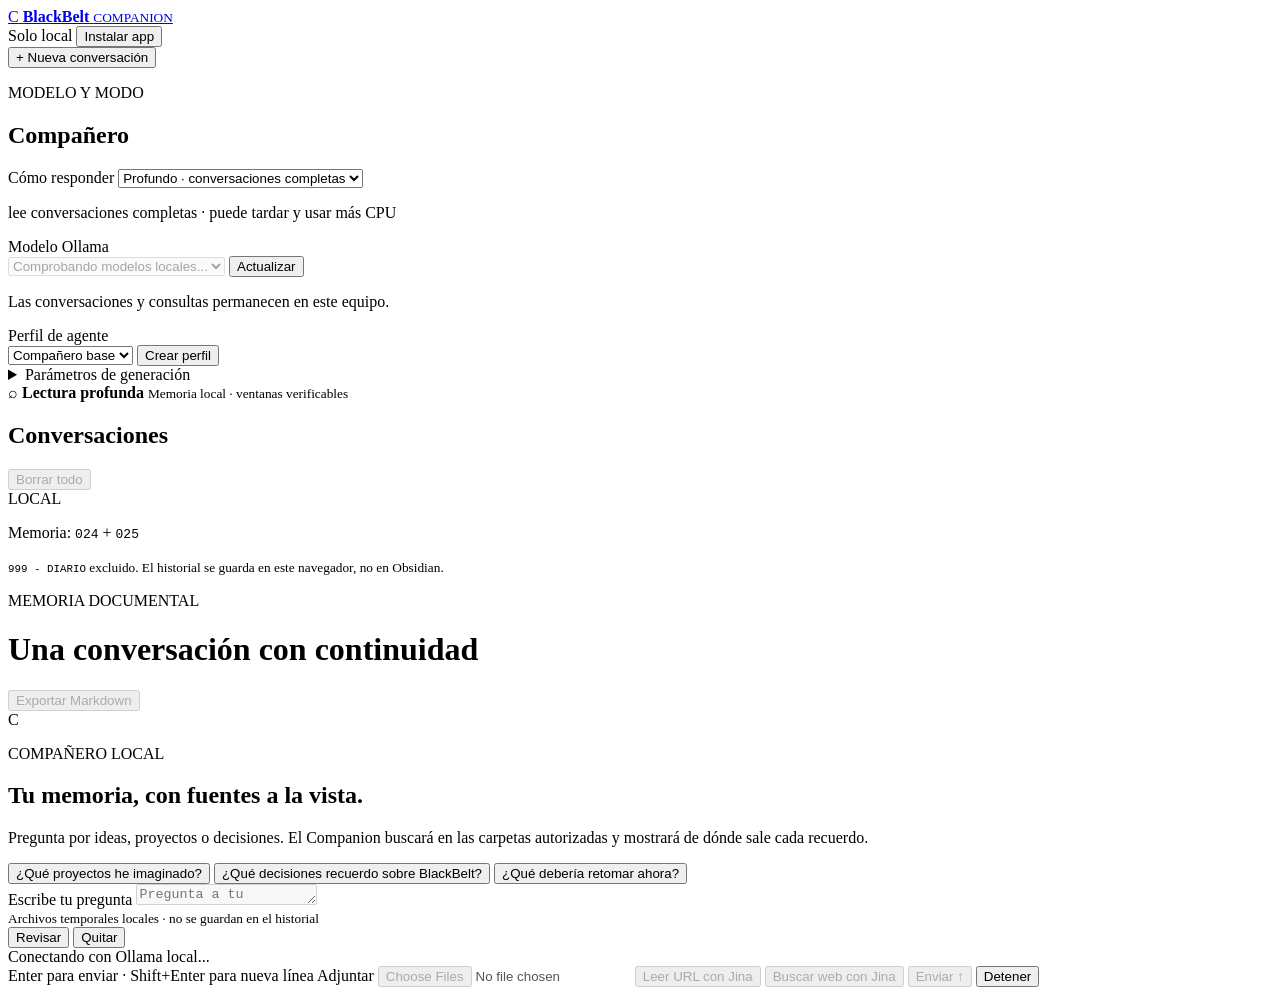
==== blackbelt/data/webapps/companion/index.html @ 0d012283 "Integra Companion PWA con memoria y perfiles locales Añade el chat instalable y sus flujos de memori" ====
<!doctype html>
<html lang="es">
<head>
  <meta charset="utf-8">
  <meta name="viewport" content="width=device-width, initial-scale=1">
  <meta name="theme-color" content="#101a2a">
  <meta name="description" content="Compañero local con memoria documental y citas trazables.">
  <title>BlackBelt Companion</title>
  <link rel="manifest" href="/companion/manifest.webmanifest">
  <link rel="icon" href="/companion/icons/icon.svg" type="image/svg+xml">
  <link rel="stylesheet" href="/companion/styles.css">
</head>
<body>
  <div class="app-shell">
    <header class="topbar">
      <a class="brand" href="/companion/" aria-label="BlackBelt Companion">
        <span class="brand-mark" aria-hidden="true">C</span>
        <span>
          <strong>BlackBelt</strong>
          <small>COMPANION</small>
        </span>
      </a>
      <div class="topbar-actions">
        <span class="local-indicator">
          <span aria-hidden="true"></span>
          <span id="provider-status">Solo local</span>
        </span>
        <button id="install-button" class="button button-quiet hidden" type="button">
          Instalar app
        </button>
      </div>
    </header>

    <div class="workspace">
      <aside class="sidebar" aria-label="Conversaciones y configuración">
        <button id="new-chat-button" class="button button-primary button-wide" type="button">
          <span aria-hidden="true">+</span> Nueva conversación
        </button>

        <section class="settings-panel" aria-labelledby="model-heading">
          <div class="panel-heading">
            <div>
              <p class="eyebrow">MODELO Y MODO</p>
              <h2 id="model-heading">Compañero</h2>
            </div>
            <span id="model-state" class="state-dot" aria-label="Comprobando Ollama"></span>
          </div>
          <label for="mode-select">Cómo responder</label>
          <select id="mode-select">
            <option value="deep">Profundo · conversaciones completas</option>
            <option value="quick">Rápido · pasajes recuperados</option>
            <option value="general">General · sin memoria</option>
          </select>
          <p id="mode-description" class="form-note mode-description">
            lee conversaciones completas · puede tardar y usar más CPU
          </p>
          <label for="model-select">Modelo Ollama</label>
          <div class="model-picker-row">
            <select id="model-select" disabled>
              <option value="">Comprobando modelos locales...</option>
            </select>
            <button id="refresh-models-button" class="button button-quiet" type="button">
              Actualizar
            </button>
          </div>
          <p id="model-note" class="form-note">Las conversaciones y consultas permanecen en este equipo.</p>
          <label for="profile-select">Perfil de agente</label>
          <div class="profile-controls">
            <select id="profile-select">
              <option value="">Compañero base</option>
            </select>
            <button id="edit-profile-button" class="button button-quiet" type="button">
              Crear perfil
            </button>
          </div>
          <details class="advanced-settings">
            <summary>Parámetros de generación</summary>
            <div class="parameter-grid">
              <label for="temperature-input">Temperatura <output id="temperature-value">0.7</output></label>
              <input id="temperature-input" type="range" min="0" max="2" step="0.1" value="0.7">
              <label for="top-p-input">Top P <output id="top-p-value">0.9</output></label>
              <input id="top-p-input" type="range" min="0.01" max="1" step="0.01" value="0.9">
              <label for="top-k-input">Top K</label>
              <input id="top-k-input" type="number" min="1" max="1000" step="1" value="40">
              <label for="repeat-penalty-input">Penalización de repetición</label>
              <input id="repeat-penalty-input" type="number" min="0.5" max="2" step="0.05" value="1.1">
              <label for="context-input">Ventana de contexto</label>
              <select id="context-input">
                <option value="512">512 tokens</option>
                <option value="1024">1.024 tokens</option>
                <option value="2048">2.048 tokens</option>
                <option value="4096" selected>4.096 tokens</option>
                <option value="8192">8.192 tokens</option>
                <option value="16384">16.384 tokens</option>
                <option value="32768">32.768 tokens</option>
                <option value="65536">65.536 tokens</option>
                <option value="128000">128.000 tokens</option>
                <option value="256000">256.000 tokens</option>
                <option value="512000">512.000 tokens</option>
                <option value="1000000">1.000.000 tokens</option>
              </select>
              <label for="predict-input">Máximo de salida</label>
              <input id="predict-input" type="number" min="64" max="8192" step="64" value="1024">
            </div>
            <p class="form-note">El máximo sigue el modelo elegido; aumentar num_ctx no añade historial al payload. En Cloud revisa el contexto y el texto exacto antes de confirmar.</p>
          </details>
          <div class="mode-card">
            <span class="mode-icon" aria-hidden="true">⌕</span>
            <span>
              <strong id="mode-card-title">Lectura profunda</strong>
              <small id="mode-card-note">Memoria local · ventanas verificables</small>
            </span>
          </div>
        </section>

        <section class="history-panel" aria-labelledby="history-heading">
          <div class="history-heading">
            <h2 id="history-heading">Conversaciones</h2>
            <button id="clear-history-button" class="text-button" type="button" disabled>
              Borrar todo
            </button>
          </div>
          <div id="conversation-list" class="conversation-list" aria-live="polite"></div>
        </section>

        <div class="privacy-card">
          <span class="privacy-shield" aria-hidden="true">LOCAL</span>
          <p>Memoria: <code>024</code> + <code>025</code></p>
          <small><code>999 - DIARIO</code> excluido. El historial se guarda en este navegador, no en Obsidian.</small>
        </div>
      </aside>

      <main class="chat-panel">
        <div class="chat-topbar">
          <div>
            <p class="eyebrow">MEMORIA DOCUMENTAL</p>
            <h1 id="conversation-title">Una conversación con continuidad</h1>
          </div>
          <button id="export-button" class="button button-quiet" type="button" disabled>
            Exportar Markdown
          </button>
        </div>

        <section id="message-list" class="message-list" role="log" aria-live="polite" aria-relevant="additions text">
          <div id="welcome-state" class="welcome-state">
            <div class="welcome-mark" aria-hidden="true">C</div>
            <p class="eyebrow">COMPAÑERO LOCAL</p>
            <h2>Tu memoria, con fuentes a la vista.</h2>
            <p>Pregunta por ideas, proyectos o decisiones. El Companion buscará en las carpetas autorizadas y mostrará de dónde sale cada recuerdo.</p>
            <div class="welcome-suggestions" aria-label="Preguntas sugeridas">
              <button class="suggestion" type="button">¿Qué proyectos he imaginado?</button>
              <button class="suggestion" type="button">¿Qué decisiones recuerdo sobre BlackBelt?</button>
              <button class="suggestion" type="button">¿Qué debería retomar ahora?</button>
            </div>
          </div>
        </section>

        <form id="chat-form" class="composer">
          <label class="sr-only" for="chat-input">Escribe tu pregunta</label>
          <textarea id="chat-input" rows="1" maxlength="5000" placeholder="Pregunta a tu Companion..." disabled></textarea>
          <div id="attachment-tray" class="attachment-tray hidden">
            <div class="attachment-tray-heading">
              <span id="attachment-summary"></span>
              <small>Archivos temporales locales · no se guardan en el historial</small>
            </div>
            <div id="attachment-list" class="attachment-list"></div>
          </div>
          <div id="web-source-tray" class="web-source-tray hidden">
            <span id="web-source-name"></span>
            <div>
              <button id="review-web-source" class="text-button" type="button">Revisar</button>
              <button id="remove-web-source" class="text-button" type="button">Quitar</button>
            </div>
          </div>
          <div class="composer-footer">
            <span id="interaction-status" role="status" aria-live="polite">Conectando con Ollama local...</span>
            <div class="composer-actions">
              <span class="composer-hint">Enter para enviar · Shift+Enter para nueva línea</span>
              <label class="button button-quiet attachment-picker" for="attachment-input">
                Adjuntar
                <input
                  id="attachment-input"
                  class="sr-only"
                  type="file"
                  accept=".pdf,.docx,.txt,.md,.csv,.json,.py,.js,.ts,.html,.css,.png,.jpg,.jpeg,.webp"
                  multiple
                  disabled
                >
              </label>
              <button id="read-jina-button" class="button button-quiet" type="button" disabled>
                Leer URL con Jina
              </button>
              <button id="search-jina-button" class="button button-quiet" type="button" disabled>
                Buscar web con Jina
              </button>
              <button id="send-button" class="button button-primary send-button" type="submit" disabled>
                Enviar <span aria-hidden="true">↑</span>
              </button>
              <button id="stop-button" class="button button-stop hidden" type="button">
                Detener
              </button>
            </div>
          </div>
        </form>
      </main>
    </div>
    <dialog id="jina-dialog" class="profile-dialog jina-dialog">
      <form method="dialog">
        <div class="dialog-heading">
          <div>
            <p class="eyebrow">LECTURA EXPLÍCITA CON JINA</p>
            <h2>Revisar una página web</h2>
          </div>
        </div>
        <p class="cloud-warning">
          Al pulsar «Enviar URL a Jina», el servicio externo recibirá esta dirección
          y obtendrá su contenido. Ni tu pregunta ni tu historial se envían a Jina.
          El texto extraído no se usará en el chat hasta que lo revises y lo añadas.
        </p>
        <label for="jina-url-input">URL pública HTTP(S)</label>
        <input id="jina-url-input" type="url" maxlength="2048" required
          placeholder="https://ejemplo.com/articulo">
        <div id="jina-read-status" class="jina-read-status hidden" role="status"
          aria-live="polite" aria-atomic="true">
          <p id="jina-read-status-message"></p>
        </div>
        <div id="jina-content-review" class="jina-content-review hidden">
          <div class="jina-source-heading">
            <strong id="jina-page-title"></strong>
            <a id="jina-page-url" target="_blank" rel="noopener noreferrer"></a>
          </div>
          <label for="jina-content-preview">Texto extraído (editable antes de añadirlo)</label>
          <p id="jina-source-notice" class="form-note"></p>
          <textarea id="jina-content-preview" class="jina-content-preview"
            maxlength="24000" required></textarea>
          <p id="jina-content-count" class="form-note" aria-live="polite"></p>
        </div>
        <div class="dialog-actions">
          <button id="cancel-jina-reading" class="button button-quiet" type="button">
            Cancelar
          </button>
          <span class="dialog-spacer"></span>
          <button id="read-jina-url" class="button button-primary" type="button">
            Enviar URL a Jina y previsualizar
          </button>
          <button id="retry-jina-read" class="button button-quiet" type="button">
            Leer una vez con hasta 15.000 tokens
          </button>
          <button id="discard-jina-source" class="button button-quiet hidden" type="button">
            Descartar lectura
          </button>
          <button id="use-jina-source" class="button button-primary hidden" type="button">
            Usar como contexto
          </button>
        </div>
      </form>
    </dialog>
    <dialog id="jina-search-dialog" class="profile-dialog jina-search-dialog">
      <form method="dialog">
        <div class="dialog-heading">
          <div>
            <p class="eyebrow">BÚSQUEDA WEB EXPLÍCITA</p>
            <h2>Buscar en la web</h2>
          </div>
        </div>
        <p class="cloud-warning">
          Al buscar, Jina Search recibirá exactamente esta consulta y podrá asociarla
          con tu dirección IP o API key. No se envían la pregunta del chat ni el
          historial. Los resultados son solo una vista previa; la URL elegida se
          enviará después a Jina Reader para que revises el texto antes de usarlo.
          Esta función requiere configurar JINA_API_KEY en el servidor local.
        </p>
        <label for="jina-search-query">Consulta que se enviará a Jina Search</label>
        <input id="jina-search-query" type="search" maxlength="300" required
          autocomplete="off" placeholder="Ej.: alternativas locales a Ollama">
        <div id="jina-search-results" class="jina-search-results hidden"></div>
        <div class="dialog-actions">
          <button id="close-jina-search" class="button button-quiet" type="button">
            Cerrar
          </button>
          <span class="dialog-spacer"></span>
          <button id="submit-jina-search" class="button button-primary" type="button">
            Enviar consulta a Jina
          </button>
        </div>
      </form>
    </dialog>
    <dialog id="cloud-preview-dialog" class="profile-dialog cloud-preview-dialog">
      <form method="dialog">
        <div class="dialog-heading">
          <div>
            <p class="eyebrow">CONSENTIMIENTO POR GENERACIÓN</p>
            <h2>Revisa antes de enviar a Cloud</h2>
          </div>
        </div>
        <p class="cloud-warning">
          El JSON siguiente es el payload exacto para Ollama Cloud. Revisa pregunta,
          historial y, en modo Rápido, los pasajes. No incluye archivos adjuntos.
          Cancelar aquí no envía nada.
        </p>
        <p class="cloud-payload-hash">
          SHA-256 del payload: <code id="cloud-payload-hash"></code>
        </p>
        <pre id="cloud-payload-preview" class="cloud-payload-preview"></pre>
        <div id="cloud-reference-preview" class="cloud-reference-preview"></div>
        <div class="dialog-actions">
          <span class="dialog-spacer"></span>
          <button id="cancel-cloud-send" class="button button-quiet" type="button">
            Cancelar
          </button>
          <button id="confirm-cloud-send" class="button button-primary" type="button">
            Enviar exactamente este payload
          </button>
        </div>
      </form>
    </dialog>
    <dialog id="profile-dialog" class="profile-dialog">
      <form id="profile-form" method="dialog">
        <div class="dialog-heading">
          <div>
            <p class="eyebrow">PERFIL LOCAL</p>
            <h2 id="profile-dialog-title">Crear agente</h2>
          </div>
          <button id="close-profile-button" class="text-button" type="button" aria-label="Cerrar">Cerrar</button>
        </div>
        <label for="profile-name-input">Nombre</label>
        <input id="profile-name-input" maxlength="80" required>
        <label for="profile-role-input">Rol</label>
        <input id="profile-role-input" maxlength="500" required placeholder="Ej. asesor de proyectos">
        <label for="profile-purpose-input">Propósito</label>
        <textarea id="profile-purpose-input" maxlength="1000" rows="2" required></textarea>
        <label for="profile-rules-input">Reglas, una por línea</label>
        <textarea id="profile-rules-input" maxlength="10019" rows="5" required></textarea>
        <p id="profile-rules-count" class="form-note" aria-live="polite">
          0 / 20 reglas · máximo 500 caracteres por regla.
        </p>
        <p class="form-note">Los perfiles locales admiten hasta 16.384 tokens de contexto.</p>
        <p class="form-note">Se guarda en `~/.blackbelt/companion/agents`. El Modelfile se exporta para revisión; no se ejecuta.</p>
        <div class="dialog-actions">
          <button id="delete-profile-button" class="button button-stop hidden" type="button">Borrar perfil</button>
          <button id="export-profile-button" class="button button-quiet hidden" type="button">Exportar Modelfile</button>
          <span class="dialog-spacer"></span>
          <button id="cancel-profile-button" class="button button-quiet" type="button">Cancelar</button>
          <button class="button button-primary" type="submit">Guardar perfil</button>
        </div>
      </form>
    </dialog>
    <div id="toast" class="toast" role="status" aria-live="polite"></div>
  </div>
  <script src="/companion/app.js" defer></script>
</body>
</html>
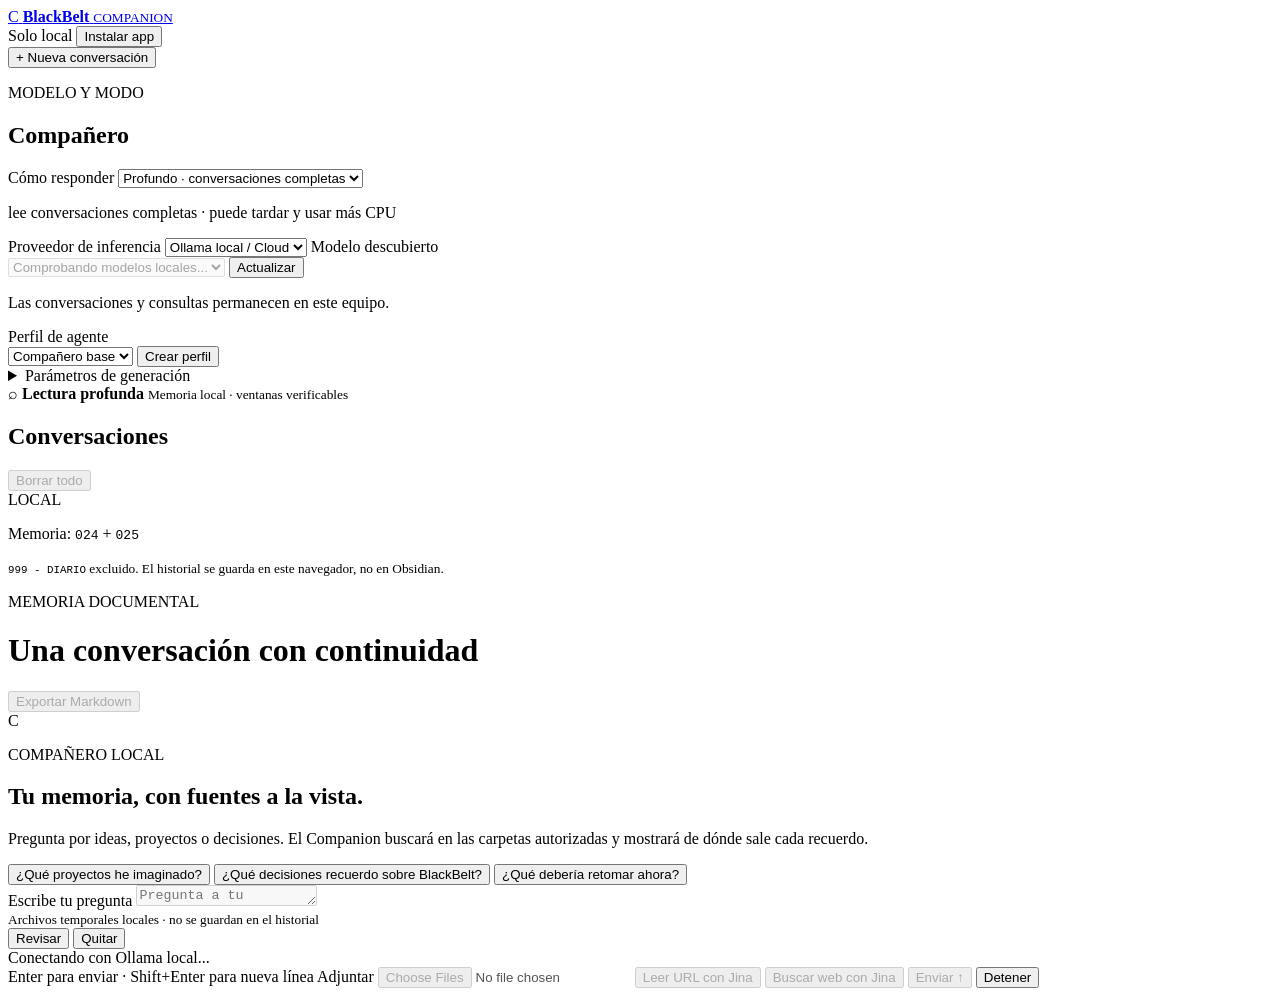
==== commit b6af7a81: "Integra proveedores de IA con selección explícita Añade adaptadores compartidos y gestión segura de " ====
--- a/blackbelt/data/webapps/companion/index.html
+++ b/blackbelt/data/webapps/companion/index.html
@@ -54,7 +54,13 @@
           <p id="mode-description" class="form-note mode-description">
             lee conversaciones completas · puede tardar y usar más CPU
           </p>
-          <label for="model-select">Modelo Ollama</label>
+          <label for="provider-select">Proveedor de inferencia</label>
+          <select id="provider-select">
+            <option value="ollama">Ollama local / Cloud</option>
+            <option value="groq">Groq</option>
+            <option value="openrouter">OpenRouter</option>
+          </select>
+          <label for="model-select">Modelo descubierto</label>
           <div class="model-picker-row">
             <select id="model-select" disabled>
               <option value="">Comprobando modelos locales...</option>
@@ -294,10 +300,11 @@
           </div>
         </div>
         <p class="cloud-warning">
-          El JSON siguiente es el payload exacto para Ollama Cloud. Revisa pregunta,
+          El JSON siguiente es el payload exacto para el proveedor remoto seleccionado. Revisa pregunta,
           historial y, en modo Rápido, los pasajes. No incluye archivos adjuntos.
           Cancelar aquí no envía nada.
         </p>
+        <p id="cloud-provider-preview" class="cloud-warning"></p>
         <p class="cloud-payload-hash">
           SHA-256 del payload: <code id="cloud-payload-hash"></code>
         </p>
